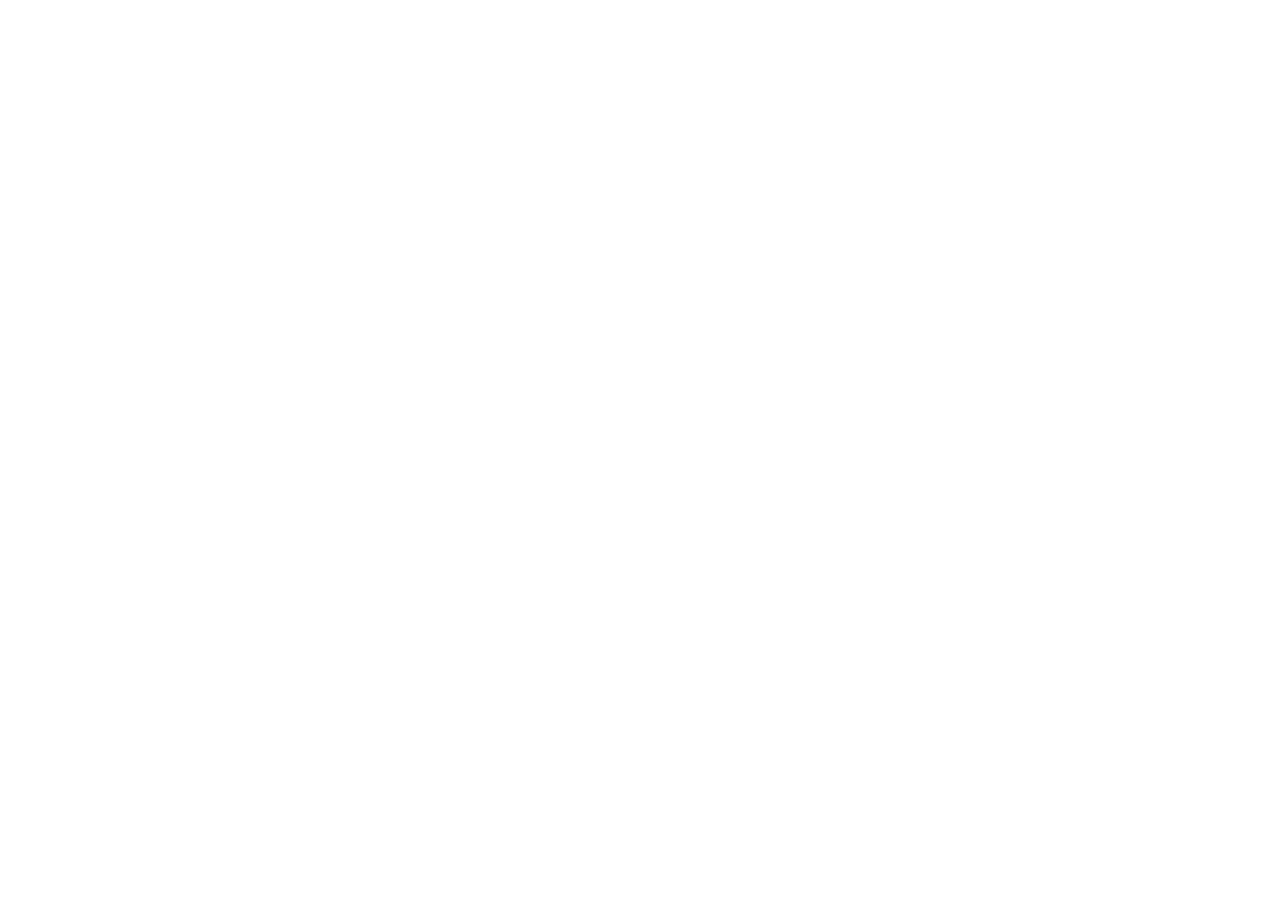
==== recipes/omelet.html @ d2cc6a68 "created templates" ====
<!DOCTYPE html>
<html lang="en">
<head>
    <meta charset="UTF-8">
    <meta http-equiv="X-UA-Compatible" content="IE=edge">
    <meta name="viewport" content="width=device-width, initial-scale=1.0">
    <title>Document</title>
</head>
<body>
    
</body>
</html>
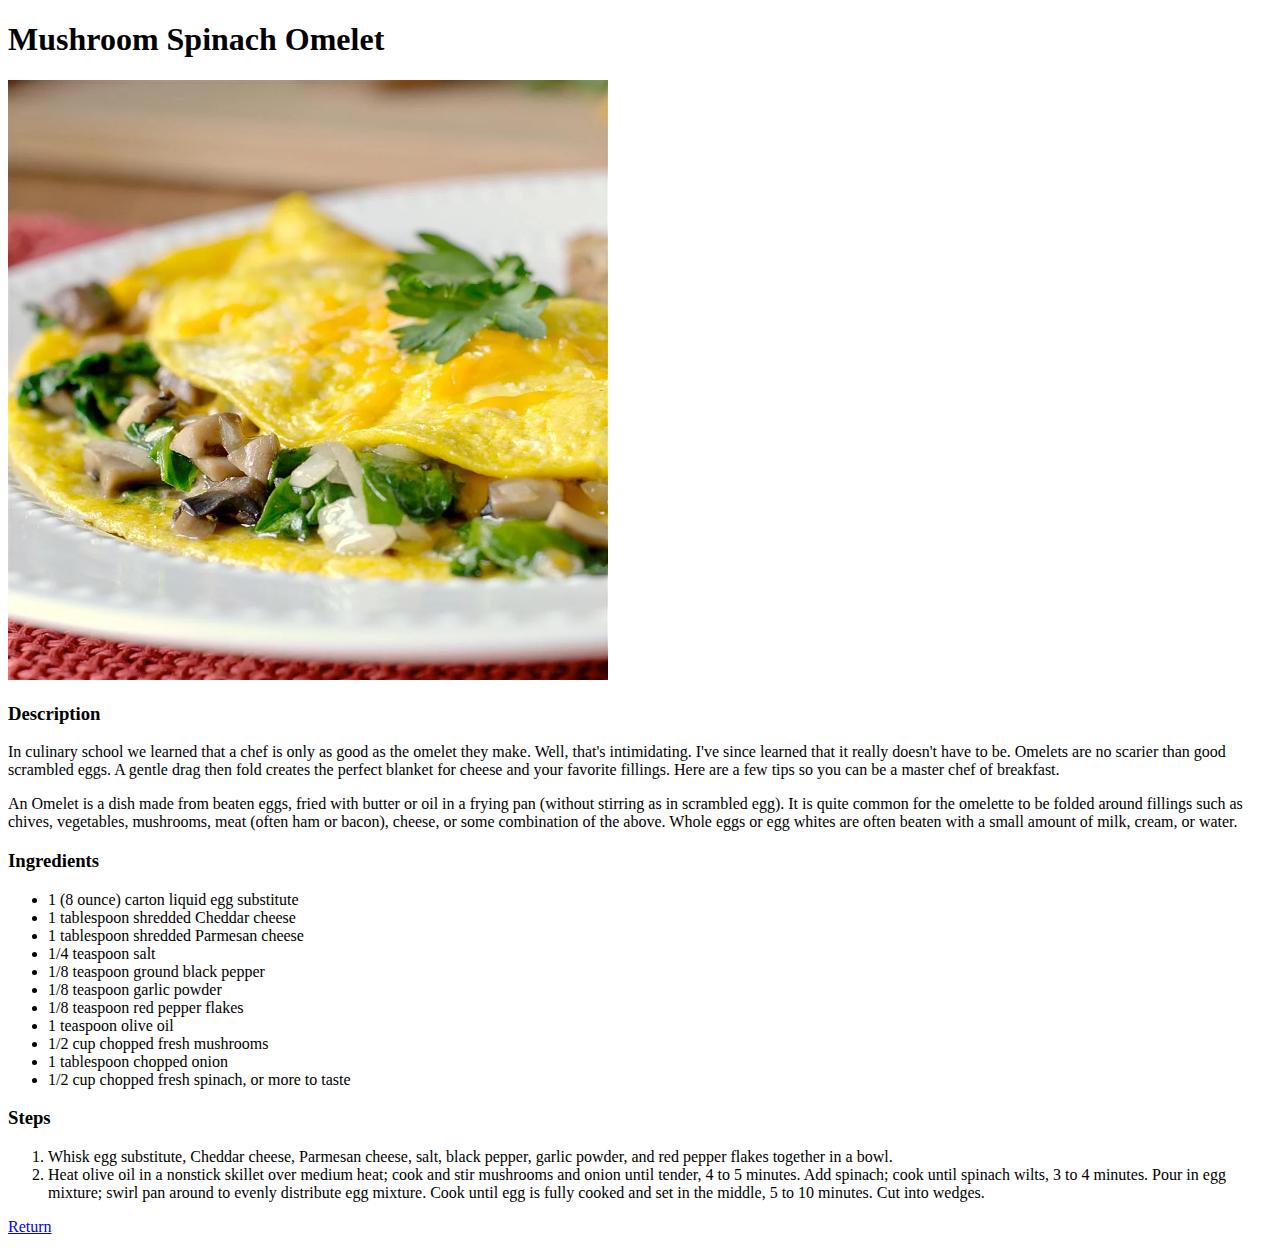
==== commit 27e31af6: "finished site" ====
--- a/recipes/omelet.html
+++ b/recipes/omelet.html
@@ -1,12 +1,59 @@
 <!DOCTYPE html>
 <html lang="en">
-<head>
-    <meta charset="UTF-8">
-    <meta http-equiv="X-UA-Compatible" content="IE=edge">
-    <meta name="viewport" content="width=device-width, initial-scale=1.0">
-    <title>Document</title>
-</head>
-<body>
-    
-</body>
-</html>+  <head>
+    <meta charset="UTF-8" />
+    <meta http-equiv="X-UA-Compatible" content="IE=edge" />
+    <meta name="viewport" content="width=device-width, initial-scale=1.0" />
+    <title>Omelet</title>
+  </head>
+  <body>
+    <h1>Mushroom Spinach Omelet</h1>
+    <img src="../images/omelet.webp" alt="delicious omelet" width="600" />
+    <h3>Description</h3>
+    <p>
+      In culinary school we learned that a chef is only as good as the omelet
+      they make. Well, that's intimidating. I've since learned that it really
+      doesn't have to be. Omelets are no scarier than good scrambled eggs. A
+      gentle drag then fold creates the perfect blanket for cheese and your
+      favorite fillings. Here are a few tips so you can be a master chef of
+      breakfast.
+    </p>
+    <p>
+      An Omelet is a dish made from beaten eggs, fried with butter or oil in a
+      frying pan (without stirring as in scrambled egg). It is quite common for
+      the omelette to be folded around fillings such as chives, vegetables,
+      mushrooms, meat (often ham or bacon), cheese, or some combination of the
+      above. Whole eggs or egg whites are often beaten with a small amount of
+      milk, cream, or water.
+    </p>
+    <h3>Ingredients</h3>
+    <ul>
+      <li>1 (8 ounce) carton liquid egg substitute</li>
+      <li>1 tablespoon shredded Cheddar cheese</li>
+      <li>1 tablespoon shredded Parmesan cheese</li>
+      <li>1/4 teaspoon salt</li>
+      <li>1/8 teaspoon ground black pepper</li>
+      <li>1/8 teaspoon garlic powder</li>
+      <li>1/8 teaspoon red pepper flakes</li>
+      <li>1 teaspoon olive oil</li>
+      <li>1/2 cup chopped fresh mushrooms</li>
+      <li>1 tablespoon chopped onion</li>
+      <li>1/2 cup chopped fresh spinach, or more to taste</li>
+    </ul>
+    <h3>Steps</h3>
+    <ol>
+      <li>
+        Whisk egg substitute, Cheddar cheese, Parmesan cheese, salt, black
+        pepper, garlic powder, and red pepper flakes together in a bowl.
+      </li>
+      <li>
+        Heat olive oil in a nonstick skillet over medium heat; cook and stir
+        mushrooms and onion until tender, 4 to 5 minutes. Add spinach; cook
+        until spinach wilts, 3 to 4 minutes. Pour in egg mixture; swirl pan
+        around to evenly distribute egg mixture. Cook until egg is fully cooked
+        and set in the middle, 5 to 10 minutes. Cut into wedges.
+      </li>
+    </ol>
+    <p><a href="../index.html"> Return </a></p>
+  </body>
+</html>
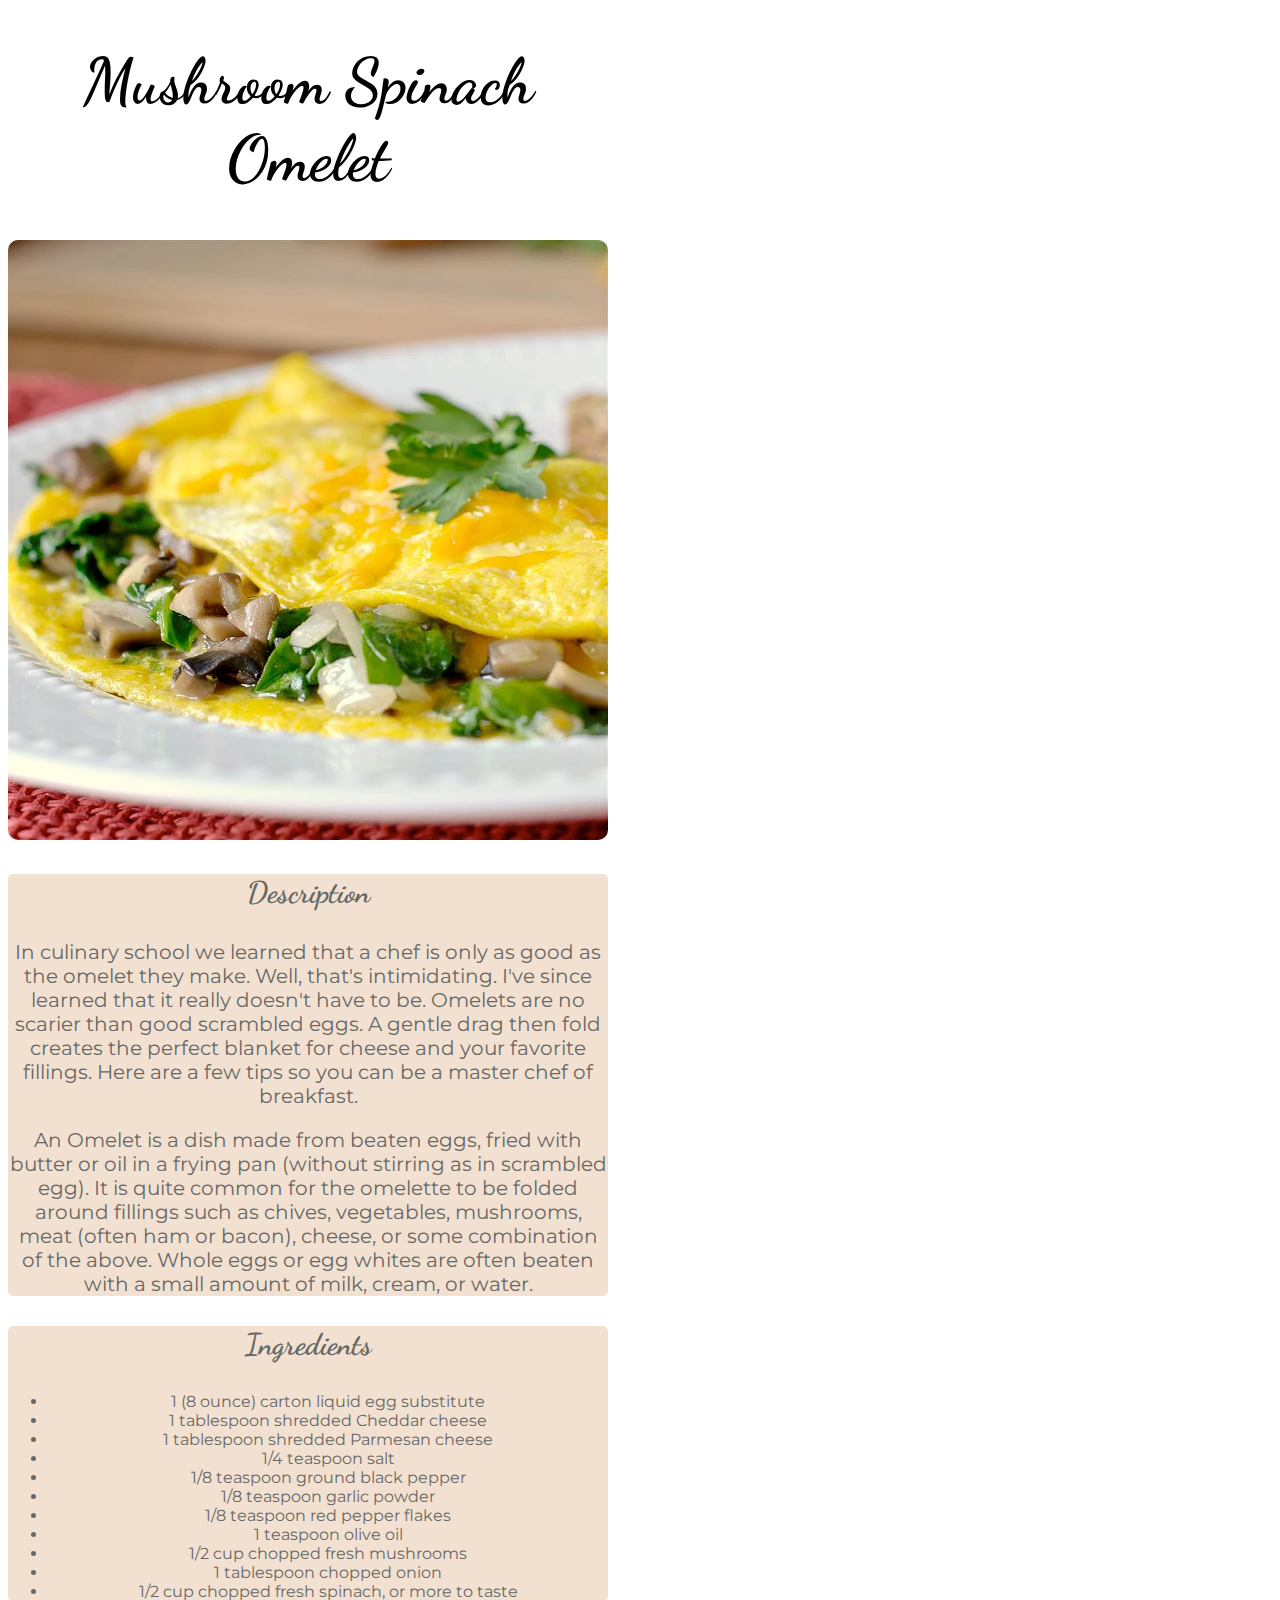
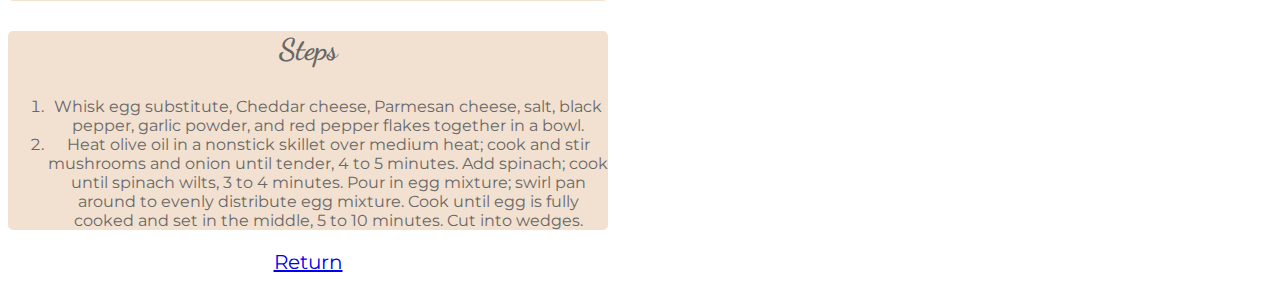
==== commit ffe42d40: "added CSS" ====
--- a/recipes/omelet.html
+++ b/recipes/omelet.html
@@ -5,55 +5,62 @@
     <meta http-equiv="X-UA-Compatible" content="IE=edge" />
     <meta name="viewport" content="width=device-width, initial-scale=1.0" />
     <title>Omelet</title>
+    <link rel="stylesheet" href="style.css" />
   </head>
   <body>
     <h1>Mushroom Spinach Omelet</h1>
     <img src="../images/omelet.webp" alt="delicious omelet" width="600" />
-    <h3>Description</h3>
-    <p>
-      In culinary school we learned that a chef is only as good as the omelet
-      they make. Well, that's intimidating. I've since learned that it really
-      doesn't have to be. Omelets are no scarier than good scrambled eggs. A
-      gentle drag then fold creates the perfect blanket for cheese and your
-      favorite fillings. Here are a few tips so you can be a master chef of
-      breakfast.
-    </p>
-    <p>
-      An Omelet is a dish made from beaten eggs, fried with butter or oil in a
-      frying pan (without stirring as in scrambled egg). It is quite common for
-      the omelette to be folded around fillings such as chives, vegetables,
-      mushrooms, meat (often ham or bacon), cheese, or some combination of the
-      above. Whole eggs or egg whites are often beaten with a small amount of
-      milk, cream, or water.
-    </p>
-    <h3>Ingredients</h3>
-    <ul>
-      <li>1 (8 ounce) carton liquid egg substitute</li>
-      <li>1 tablespoon shredded Cheddar cheese</li>
-      <li>1 tablespoon shredded Parmesan cheese</li>
-      <li>1/4 teaspoon salt</li>
-      <li>1/8 teaspoon ground black pepper</li>
-      <li>1/8 teaspoon garlic powder</li>
-      <li>1/8 teaspoon red pepper flakes</li>
-      <li>1 teaspoon olive oil</li>
-      <li>1/2 cup chopped fresh mushrooms</li>
-      <li>1 tablespoon chopped onion</li>
-      <li>1/2 cup chopped fresh spinach, or more to taste</li>
-    </ul>
-    <h3>Steps</h3>
-    <ol>
-      <li>
-        Whisk egg substitute, Cheddar cheese, Parmesan cheese, salt, black
-        pepper, garlic powder, and red pepper flakes together in a bowl.
-      </li>
-      <li>
-        Heat olive oil in a nonstick skillet over medium heat; cook and stir
-        mushrooms and onion until tender, 4 to 5 minutes. Add spinach; cook
-        until spinach wilts, 3 to 4 minutes. Pour in egg mixture; swirl pan
-        around to evenly distribute egg mixture. Cook until egg is fully cooked
-        and set in the middle, 5 to 10 minutes. Cut into wedges.
-      </li>
-    </ol>
+    <div>
+      <h3>Description</h3>
+      <p>
+        In culinary school we learned that a chef is only as good as the omelet
+        they make. Well, that's intimidating. I've since learned that it really
+        doesn't have to be. Omelets are no scarier than good scrambled eggs. A
+        gentle drag then fold creates the perfect blanket for cheese and your
+        favorite fillings. Here are a few tips so you can be a master chef of
+        breakfast.
+      </p>
+      <p>
+        An Omelet is a dish made from beaten eggs, fried with butter or oil in a
+        frying pan (without stirring as in scrambled egg). It is quite common
+        for the omelette to be folded around fillings such as chives,
+        vegetables, mushrooms, meat (often ham or bacon), cheese, or some
+        combination of the above. Whole eggs or egg whites are often beaten with
+        a small amount of milk, cream, or water.
+      </p>
+    </div>
+    <div>
+      <h3>Ingredients</h3>
+      <ul>
+        <li>1 (8 ounce) carton liquid egg substitute</li>
+        <li>1 tablespoon shredded Cheddar cheese</li>
+        <li>1 tablespoon shredded Parmesan cheese</li>
+        <li>1/4 teaspoon salt</li>
+        <li>1/8 teaspoon ground black pepper</li>
+        <li>1/8 teaspoon garlic powder</li>
+        <li>1/8 teaspoon red pepper flakes</li>
+        <li>1 teaspoon olive oil</li>
+        <li>1/2 cup chopped fresh mushrooms</li>
+        <li>1 tablespoon chopped onion</li>
+        <li>1/2 cup chopped fresh spinach, or more to taste</li>
+      </ul>
+    </div>
+    <div>
+      <h3>Steps</h3>
+      <ol>
+        <li>
+          Whisk egg substitute, Cheddar cheese, Parmesan cheese, salt, black
+          pepper, garlic powder, and red pepper flakes together in a bowl.
+        </li>
+        <li>
+          Heat olive oil in a nonstick skillet over medium heat; cook and stir
+          mushrooms and onion until tender, 4 to 5 minutes. Add spinach; cook
+          until spinach wilts, 3 to 4 minutes. Pour in egg mixture; swirl pan
+          around to evenly distribute egg mixture. Cook until egg is fully
+          cooked and set in the middle, 5 to 10 minutes. Cut into wedges.
+        </li>
+      </ol>
+    </div>
     <p><a href="../index.html"> Return </a></p>
   </body>
 </html>
--- a/recipes/style.css
+++ b/recipes/style.css
@@ -0,0 +1,32 @@
+@import url('https://fonts.googleapis.com/css2?family=Dancing+Script&family=Estonia&family=Montserrat&display=swap');
+
+body {
+    font-family: 'Montserrat', sans-serif;
+    max-width: 600px;
+    text-align: center;
+}
+
+h1 {
+  font-family: "Dancing Script", "Estonia", sans-serif;
+  font-weight: thin;
+  font-size: 64px;
+}
+
+h3 {
+  font-family: "Dancing Script", sans-serif;
+  font-size: 30px;
+}
+
+p {
+    font-size: 20px;
+}
+
+div {
+    color: rgb(104, 103, 103);
+    background-color: rgba(194, 120, 41, 0.219);
+    border-radius: 5px;
+}
+
+img {
+    border-radius: 10px;
+}